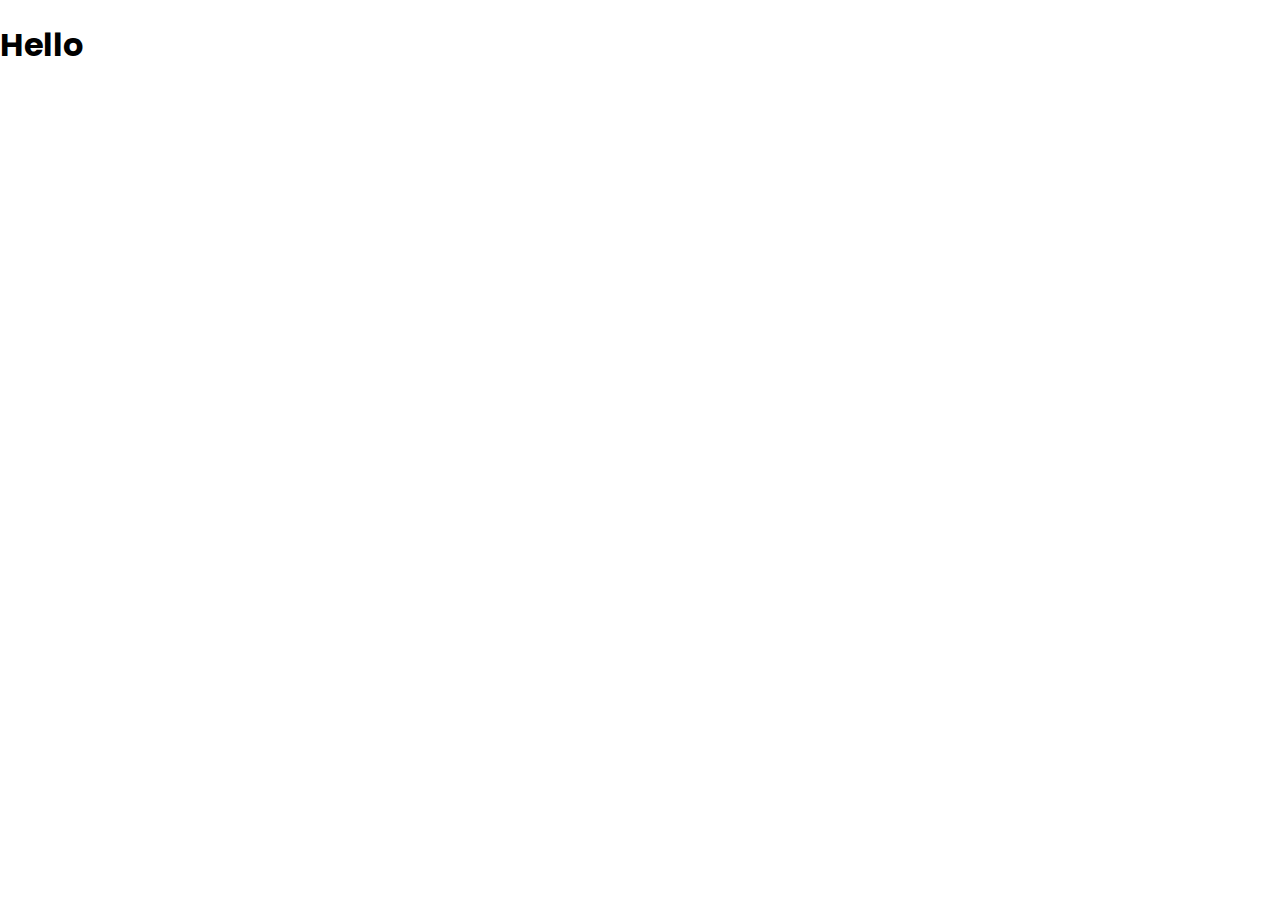
==== countdown-timer/index.html @ 5a671056 "file added" ====
<!DOCTYPE html>
<html lang="en">
    <head>
        <meta charset="UTF-8" />
        <meta name="viewport" content="width=device-width, initial-scale=1.0" />
        <title>Title</title>
        <link rel="stylesheet" href="style.css" />
        <link rel="icon" href="../js.jpg" type="image/x-icon"/>
    </head>
    <body>
        <h1>Hello</h1>
        <script src="script.js" defer></script>
    </body>
</html>
---- countdown-timer/style.css ----
@import url("https://fonts.googleapis.com/css2?family=Poppins:wght@200;400;600&display=swap");

* {
    box-sizing: border-box;
}

body {
    font-family: "Poppins", sans-serif;
    margin: 0;
}
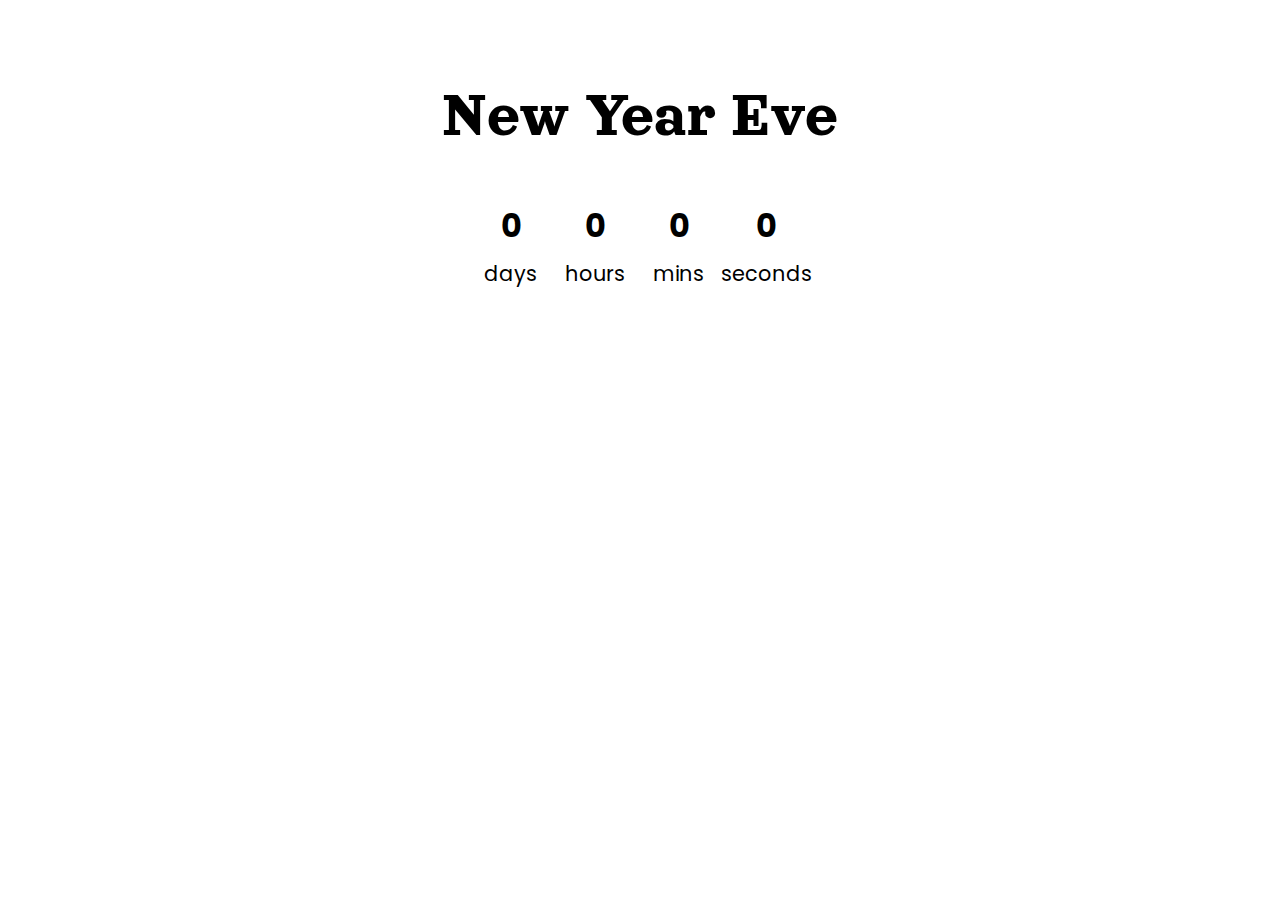
==== commit 94c86e86: "file change" ====
--- a/countdown-timer/index.html
+++ b/countdown-timer/index.html
@@ -1,14 +1,35 @@
 <!DOCTYPE html>
 <html lang="en">
-    <head>
-        <meta charset="UTF-8" />
-        <meta name="viewport" content="width=device-width, initial-scale=1.0" />
-        <title>Title</title>
-        <link rel="stylesheet" href="style.css" />
-        <link rel="icon" href="../js.jpg" type="image/x-icon"/>
-    </head>
-    <body>
-        <h1>Hello</h1>
-        <script src="script.js" defer></script>
-    </body>
-</html>
+
+<head>
+    <meta charset="UTF-8" />
+    <meta name="viewport" content="width=device-width, initial-scale=1.0" />
+    <title>Title</title>
+    <link rel="stylesheet" href="style.css" />
+    <link rel="icon" href="../js.jpg" type="image/x-icon" />
+    <script src="script.js" defer></script>
+</head>
+
+<body>
+    <h1>New Year Eve</h1>
+    <div class="countdown-container">
+        <div class="countdown-el days-c">
+            <p class="big-text" id="days">0</p>
+            <span>days</span>
+        </div>
+        <div class="countdown-el hours-c">
+            <p class="big-text" id="hours-c">0</p>
+            <span>hours</span>
+        </div>
+        <div class="countdown-el mins-c">
+            <p class="big-text" id="mins">0</p>
+            <span>mins</span>
+        </div>
+        <div class="countdown-el seconds-c">
+            <p class="big-text" id="seconds">0</p>
+            <span>seconds</span>
+        </div>
+    </div>
+</body>
+
+</html>--- a/countdown-timer/style.css
+++ b/countdown-timer/style.css
@@ -1,10 +1,47 @@
 @import url("https://fonts.googleapis.com/css2?family=Poppins:wght@200;400;600&display=swap");
+@import url('https://fonts.googleapis.com/css2?family=Orelega+One&display=swap');
 
 * {
     box-sizing: border-box;
 }
 
 body {
+    background-image: url("new-year.jpg");
+    background-size: cover;
+    background-position: center center;
+    background-attachment: fixed;
+    display: flex;
+    flex-direction: column;
+    align-items: center;
+    min-height: 100vh;
     font-family: "Poppins", sans-serif;
     margin: 0;
 }
+
+h1 {    
+    font-family: "Orelega One", sans-serif;
+    font-weight: normal;
+    font-size: 4rem;
+    margin-top: 5rem;
+}
+
+.countdown-container {
+    display: flex;
+    flex-wrap: wrap;
+    justify-content: center;
+}
+
+.big-text {
+    font-weight: bold;
+    font-size: 2rem;
+    line-height: 1;
+    margin: 1rem 2rem;
+}
+
+.countdown-el {
+    text-align: center;
+}
+
+.countdown-el span {
+    font-size: 1.3rem;
+}
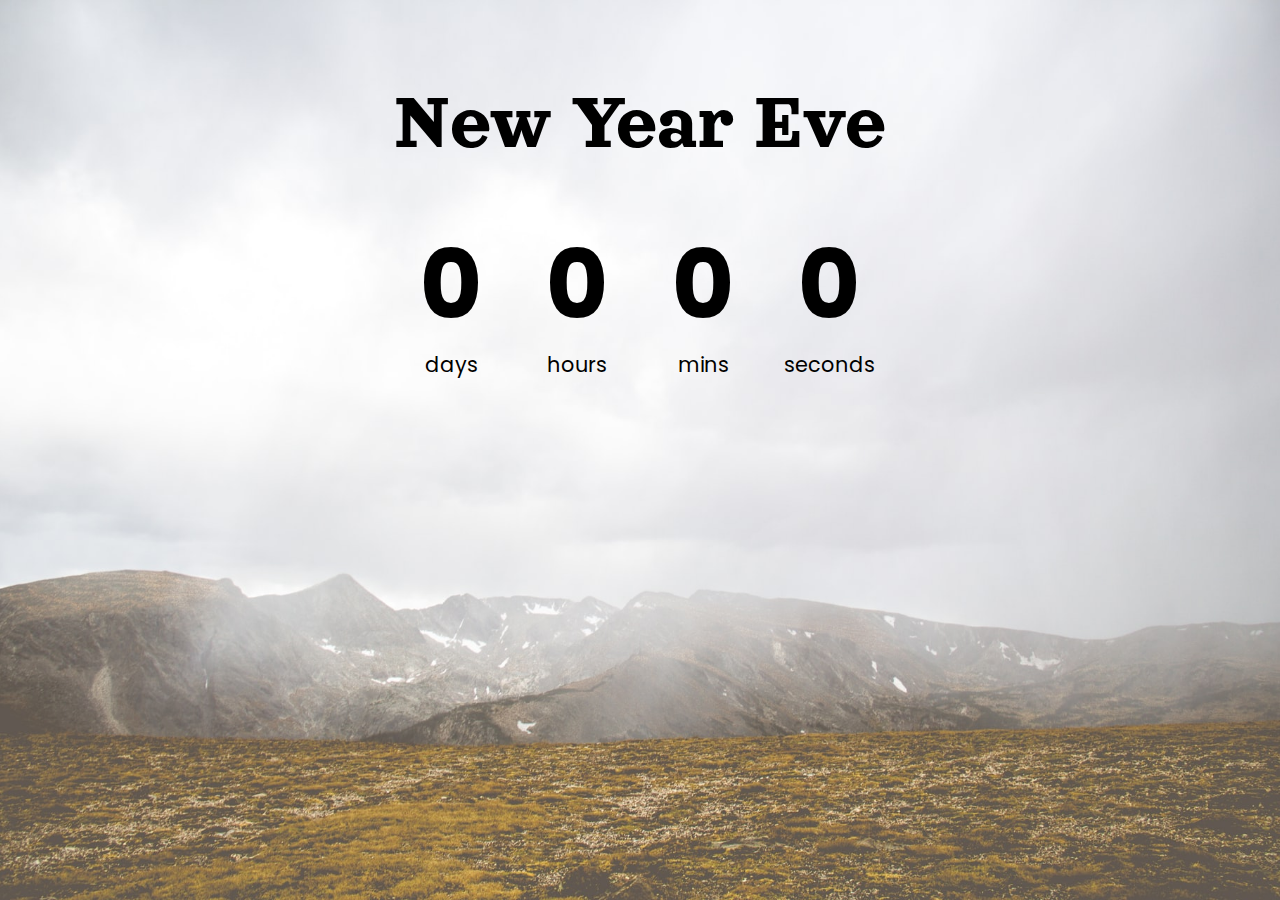
==== commit 9a8c16f4: "file change" ====
--- a/countdown-timer/index.html
+++ b/countdown-timer/index.html
@@ -18,7 +18,7 @@
             <span>days</span>
         </div>
         <div class="countdown-el hours-c">
-            <p class="big-text" id="hours-c">0</p>
+            <p class="big-text" id="hours">0</p>
             <span>hours</span>
         </div>
         <div class="countdown-el mins-c">
--- a/countdown-timer/style.css
+++ b/countdown-timer/style.css
@@ -6,7 +6,7 @@
 }
 
 body {
-    background-image: url("new-year.jpg");
+    background-image: url("snow.jpg");
     background-size: cover;
     background-position: center center;
     background-attachment: fixed;
@@ -21,7 +21,7 @@
 h1 {    
     font-family: "Orelega One", sans-serif;
     font-weight: normal;
-    font-size: 4rem;
+    font-size: 5rem;
     margin-top: 5rem;
 }
 
@@ -33,7 +33,7 @@
 
 .big-text {
     font-weight: bold;
-    font-size: 2rem;
+    font-size: 6rem;
     line-height: 1;
     margin: 1rem 2rem;
 }
